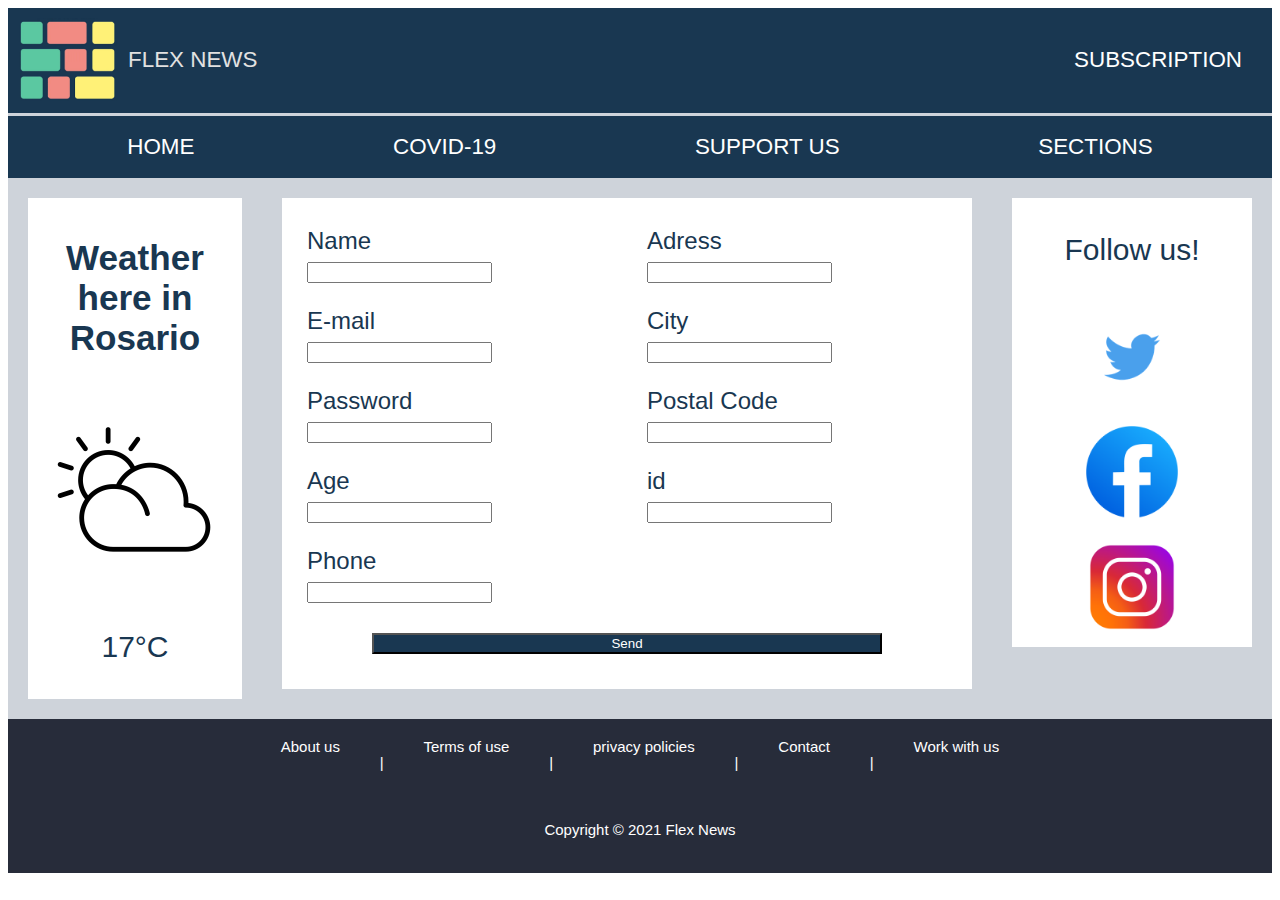
==== subscription.html @ 7cf7a208 "BaSD: created subscription.html and finished styling the form" ====
<!DOCTYPE html>
<html lang="en">
<head>
   <meta charset="UTF-8">
   <meta http-equiv="X-UA-Compatible" content="IE=edge">
   <meta name="viewport" content="width=device-width, initial-scale=1.0">
   <link rel="icon" href="./assets/images/flex box news logo.png" type="image/icon-type">
   <link rel="stylesheet" href="./CSS/reset.css">
   <link rel="stylesheet" href="./CSS/styles.css">
   <script src="./app.js"></script>
   <title>SUBSCRIPTION</title>
</head>
<body>
   <div class="container">
      <!-- header -->
      <header>
         <div class="header-left">
            <img src="./assets/images/flex box news logo.png" alt="">
            <p>FLEX NEWS</p>
         </div>
         <div class="header-right">
            <a href="./subscription.html">
               <p>SUBSCRIPTION</p>
            </a>
         </div>
      </header>
      <!-- NAVIGATION BAR -->
      <nav>
         <a href="#" class="hamburger-icon">
            <img  src="./assets/images/logo burguer menu.png" alt="#">
         </a> 
         <div class="nav-bar-links"> 
            <a href="./index.html">HOME</a>
            <a href="#">COVID-19</a>
            <a href="#">SUPPORT US</a>
            <a href="#">SECTIONS</a>
         </div>
      </nav>
      <!-- main -->
      <div class="main">
         <!-- this div contains the center and weather blocks, it helps with the transition to tablet -->
         <div class="center-and-weather">




















            <!-- Nombre completo: Debe tener más de 6 letras y al menos un espacio entre medio.
            Email: debe tener un formato de email válido.
            Contraseña: Al menos 8 caracteres, formados por letras y números.
            Edad: Número entero mayor o igual a 18.
            Teléfono: Número de al menos 7 dígitos, no aceptar espacios, guiones ni paréntesis.
            Dirección: Al menos 5 caracteres, con letras, números y un espacio en el medio.
            Ciudad: Al menos 3 caracteres.
            Código Postal: Al menos 3 caracteres.
            DNI: Número de 7 u 8 dígitos. -->
            <!-- center content -->
            <div class="form padding margin">
               <form><!--action="results.html" method = "GET"-->
                  <div class="form-left">
                     <div>
                        <label for='name'>Name</label>
                        <input type= 'text' id='name'>
                     </div>
                     <div>
                        <label for='email'>E-mail</label>
                        <input type='email' id='email'>
                     </div>
                     <div>
                        <label for='password'>Password</label>
                        <input type='password'id='password'>
                     </div>
                     <div>
                        <label for='age'>Age</label>
                        <input type='' id='age'>
                     </div>
                     <div>
                        <label for='phone'>Phone</label>
                        <input type='' id='phone'>
                     </div>
                  </div>

                  <div class="form-right">
                     <div>
                        <label for='adress'>Adress</label>
                        <input type='' id='adress'>
                     </div>
                     <div>
                        <label for='city'>City</label>
                        <input type='' id='city'>
                     </div>
                     <div>
                        <label for='postal-code'>Postal Code</label>
                        <input type='' id='postal-code'>
                     </div>
                     <div>
                        <label for='id'>id</label>
                        <input type=''id='id'>
                     </div>
                  </div>

                  <button type="button" id="button" class="darkButton">Send</button>
               </form>
            </div>
























            <!-- left side column or weather column -->
            <div class="weather padding margin">
               <h3>Weather here in Rosario</h3>
               <img src="./assets/images/climate.png" alt="#">
               <p>17°C</p>
            </div>
         </div> 
         <!--right side column or social-->
         <div class="social padding margin">
            <p>Follow us!</p>
            <div class="follow-icons">
               <a href="#"><img src="./assets/images/twitter.png" alt=""></a>
               <a href="#"><img src="./assets/images/facebook.png" alt=""></a>
               <a href=""><img src="./assets/images/instagram.png" alt=""></a>
            </div>
         </div>
      </div>
      <!-- footer -->
      <div class="footer">
         <div class="footer-links">
            <a href="#">About us</a>
            <p>|</p>
            <a href="#">Terms of use</a>
            <p>|</p>
            <a href="#">privacy policies</a>
            <p>|</p>
            <a href="#">Contact</a>
            <p>|</p>
            <a href="#">Work with us</a>
         </div>
         <p class="copyright">Copyright © 2021 Flex News</p>
      </div>
   </div>
</body>
</html>
---- CSS/styles.css ----
:root {
   --color1: #193751;
   --color2: #1b2f46;
   --color3: #516e79;
   --color4: #ced3da;
   --color5: #e2e1e1;
   --color6: #ffffff;
 }
 

/* MOBILE FIRST DESIGN*/

body {
   font-family: Verdana, Geneva, Tahoma, sans-serif;
   font-size: 30px;
}

a {
   color: var(--color6);
   width: max-content;
   text-decoration: none;
}

.padding {
   padding: 5px;
}

.margin {
   margin: 20px;
}

.container {
   display: flex;
   flex-direction: column;
   background-color: var(--color4);
   color: var(--color6);
}

/* HEADER AND NAV BAR */

header {
   display: flex;
   flex-direction: row;
   justify-content: space-between;
   align-items: center;
   min-height: 100px;
   background-color: var(--color1);
}

.hamburger-icon img {
   max-width: 100px;
}

.header-left {
   display: flex;
   align-items: center;
   color: var(--color5);
}

.header-left img {
   width: 100px;
   margin: 10px;
}

.header-left, .header-right p {
   font-family: Impact, Haettenschweiler, 'Arial Narrow Bold', sans-serif;
   font-size: 1.4rem;
}

.header-right {
   display: flex;
   color: var(--color6);
   margin: 10px;
}

.header-right a {
   margin: 0px 20px;
}

nav {
   display: flex;
   justify-content: flex-start;
   align-items: center;
   margin-top: 3px;
   background-color: var(--color1);
}

.nav-bar-links {
   display: none;
   /*These flex properties are here because later I apply display:flex;*/
   flex-basis: 100%;
   justify-content: space-around;
}

.nav-bar-links a:hover {
   text-decoration: underline;
}

/* MAIN CONTENT (CENTER) AND SIDEBARS AND FORM*/

.main {
   display: flex;
   flex-direction: column;
   align-items: center;
   color: var(--color1);
   background-color: var(--color 3);
}

.main a {
   color: var(--color1);
}

.center {
   display: flex;
   flex-direction: column;
   justify-content: center;
   background-color: var(--color6);
}

form {
   width: 100%;
   height: 100%;
   font-size: 1.5rem;
}

form > div {
   margin-left: 20px;
}

form > div > * {
   width: 70%;
}

label {
   display: block;
   margin-top: 1em;
}

.form {
   background-color: var(--color6);
}

form button {
   width: 75%;
   margin: 30px;
   color: var(--color6);
   background-color: var(--color1);
}

.main-notices-featured {
   margin: 15px 50px;
}

.main-notices-featured img {
   width: 100%;
   padding: 5px;
}

.main-notices-featured p {
   font-size: 18px;
}

.main-notices {
   padding: 25px 5px;
   border-bottom: 2px solid var(--color4);
}

.main-notices p {
   padding-top: 20px;
   font-size: 15px;
}

.main-notices img {
   display: none;
   width: 100%;
   padding: 30px 0px 5px;
}

.section {
   padding: 5px 15px 5px;
   color: var(--color3);
   text-decoration: underline;
}

.weather {
   background-color: var(--color6);
   text-align: center;
}

.center-and-weather {
   width: 100%;
   align-items: flex-start
}

.social {
   text-align: center;
   background-color: var(--color6);
}

.social img {
   width: 25%;
}



/* FOOTER */

.footer {
   background-color: #272c3a;
   font-size: 15px;
   text-align: center;
}

.footer p a {
   padding: 20px 0px 0px;
}

.footer-links {
   display: flex;
   justify-content: space-around;
   padding: 20px 0px;
}

.copyright {
   padding-bottom: 20px;
}

/* Tablet screen code */

@media only screen and (min-width: 600px) {
   
   a {
      line-height: 100%;
   }

   .main {
      flex-direction: row;
      justify-content: center;
      align-items: flex-start;
      flex-wrap: wrap;
   }

   .center {
      width: 100%;
   }

   .form {
      width: 100%;
   }

   .center-and-weather {
      display: flex;
   }

   nav {
      padding: 20px;
   }

   .nav-bar-links {
      display: flex;
      font-size: 1.4rem;
   }

   .hamburger-icon img {
      display: none;
   }

   .weather {
      order: -1;
      width: 30%;
   }

   .center-and-weather {
      width: 100%;
   }

   .social {
      width: 100%;
   }

   .social img {
      width: 100px;
      height: 100px;
   }

   .follow-icons {
      display: flex;
      justify-content: center;
   }


}

/* Computer screen code */

@media only screen and (min-width: 950px) {

   .main {
      flex-wrap: nowrap;
   }

   .center-and-weather {
      width: 1000px;
   }

   .center {
      max-width: 800px;
   }

   form {
      display: flex;
      flex-wrap: wrap;
      justify-content: center;
   }

   form > div {
      flex: 1 1 30%;
   }

   .weather {
      max-width: 230px;
   } 

   .main-notices img {
      display: inline;
   }

   .social {
      max-width: 230px;
   }
   
   .social img {
      height: 100px;
      padding-top: 10px;
   }

   .follow-icons {
      display: flex;
      flex-direction: column;
      align-items: center;
   }

   .footer-links {
      margin: 0px 20%;
   }

}
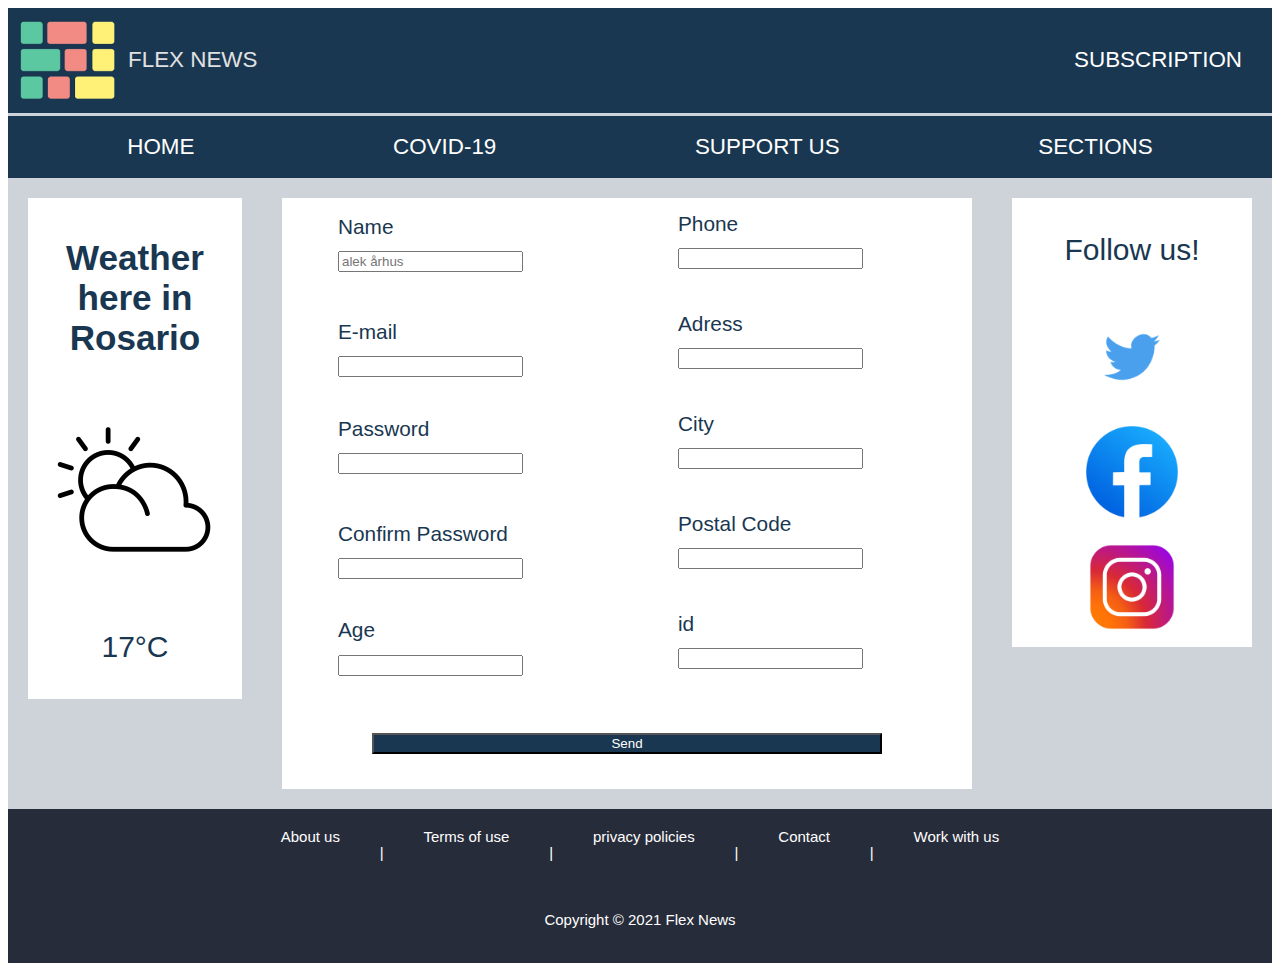
==== commit d440f8c9: "BaSD: work on progress. validated name - phone" ====
--- a/subscription.html
+++ b/subscription.html
@@ -75,42 +75,56 @@
                   <div class="form-left">
                      <div>
                         <label for='name'>Name</label>
-                        <input type= 'text' id='name'>
+                        <input type= 'text' id='name' placeholder="alek århus">
+                        <span class="hidden error-message">Error, please input a name with more than 6 letters and a space</span>
                      </div>
                      <div>
                         <label for='email'>E-mail</label>
                         <input type='email' id='email'>
+                        <span class="hidden error-message">Error, please enter a valid email</span>
                      </div>
                      <div>
                         <label for='password'>Password</label>
                         <input type='password'id='password'>
+                        <span class="hidden error-message">Must contain more than 8 characters, numbers or letters</span>
+                     </div>
+                     <div>
+                        <label for="confirm-password">Confirm Password</label>
+                        <input type="password" id='confirm-password'>
+                        <span class="hidden error-message">passwords do not match</span>
                      </div>
                      <div>
                         <label for='age'>Age</label>
                         <input type='' id='age'>
+                        <span class="hidden error-message">please enter an integer higher or equal to 18</span>
                      </div>
+                  </div>
+                  
+                  <div class="form-right">
                      <div>
                         <label for='phone'>Phone</label>
                         <input type='' id='phone'>
+                        <span class="hidden error-message">Error, please input a name with more than 6 letters</span>
                      </div>
-                  </div>
-
-                  <div class="form-right">
                      <div>
                         <label for='adress'>Adress</label>
                         <input type='' id='adress'>
+                        <span class="hidden error-message">Error, please input a name with more than 6 letters</span>
                      </div>
                      <div>
                         <label for='city'>City</label>
                         <input type='' id='city'>
+                        <span class="hidden error-message">Error, please input a name with more than 6 letters</span>
                      </div>
                      <div>
                         <label for='postal-code'>Postal Code</label>
                         <input type='' id='postal-code'>
+                        <span class="hidden error-message">Error, please input a name with more than 6 letters</span>
                      </div>
                      <div>
                         <label for='id'>id</label>
                         <input type=''id='id'>
+                        <span class="hidden error-message">Error, please input a name with more than 6 letters</span>
                      </div>
                   </div>
 
--- a/CSS/styles.css
+++ b/CSS/styles.css
@@ -116,15 +116,18 @@
    justify-content: center;
    background-color: var(--color6);
 }
-
+/* FORM */
 form {
-   width: 100%;
-   height: 100%;
-   font-size: 1.5rem;
+   font-size: 1.3rem;
 }
 
 form > div {
-   margin-left: 20px;
+   /* margin-left: 20px; */
+   display: flex;
+   flex-direction: column;
+   align-items: center;
+   justify-content: space-around;
+   min-height: 500px;
 }
 
 form > div > * {
@@ -133,7 +136,7 @@
 
 label {
    display: block;
-   margin-top: 1em;
+   margin: 0.2em 0em 0.4em;
 }
 
 .form {
@@ -147,6 +150,29 @@
    background-color: var(--color1);
 }
 
+.error-message {
+   display: block;
+   padding: 4px;
+   margin-top: 3px;
+   font-size: 0.5rem;
+   color: red;
+   max-width: 70%;
+}
+
+.showing-error {
+   border: 2px solid red;
+   border-radius: 3px;
+}
+
+.hidden {
+   visibility: hidden;
+}
+
+.visible {
+   display: block;
+}
+/* FORM END */
+
 .main-notices-featured {
    margin: 15px 50px;
 }
@@ -306,7 +332,7 @@
    .center {
       max-width: 800px;
    }
-
+  /*FORM  */
    form {
       display: flex;
       flex-wrap: wrap;
@@ -314,9 +340,9 @@
    }
 
    form > div {
-      flex: 1 1 30%;
-   }
-
+      flex: 1 1 50%;
+   }
+   /* FORM END */
    .weather {
       max-width: 230px;
    } 
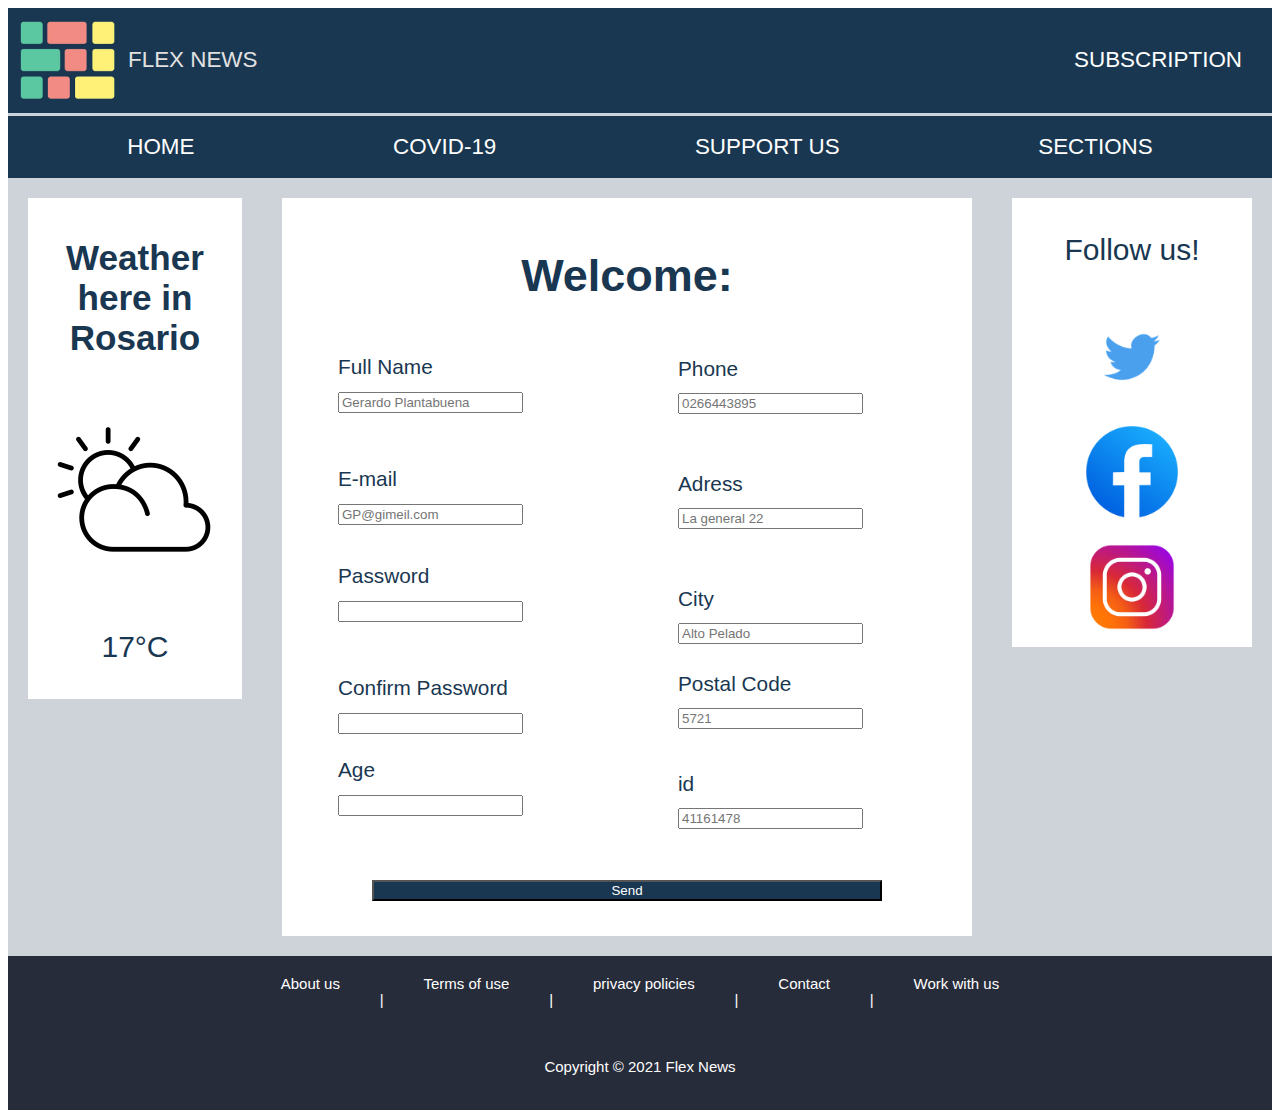
==== commit 4c2593a8: "BaSD: Created modal with no functionality yet, it is hidden by default." ====
--- a/subscription.html
+++ b/subscription.html
@@ -8,6 +8,8 @@
    <link rel="stylesheet" href="./CSS/reset.css">
    <link rel="stylesheet" href="./CSS/styles.css">
    <script src="./app.js"></script>
+   <link href="https://fonts.googleapis.com/icon?family=Material+Icons"
+      rel="stylesheet">
    <title>SUBSCRIPTION</title>
 </head>
 <body>
@@ -40,53 +42,24 @@
       <div class="main">
          <!-- this div contains the center and weather blocks, it helps with the transition to tablet -->
          <div class="center-and-weather">
-
-
-
-
-
-
-
-
-
-
-
-
-
-
-
-
-
-
-
-
-            <!-- Nombre completo: Debe tener más de 6 letras y al menos un espacio entre medio.
-            Email: debe tener un formato de email válido.
-            Contraseña: Al menos 8 caracteres, formados por letras y números.
-            Edad: Número entero mayor o igual a 18.
-            Teléfono: Número de al menos 7 dígitos, no aceptar espacios, guiones ni paréntesis.
-            Dirección: Al menos 5 caracteres, con letras, números y un espacio en el medio.
-            Ciudad: Al menos 3 caracteres.
-            Código Postal: Al menos 3 caracteres.
-            DNI: Número de 7 u 8 dígitos. -->
-            <!-- center content -->
             <div class="form padding margin">
-               <form><!--action="results.html" method = "GET"-->
+               <h2>Welcome: <span id="nameh2"></span></h2>
+               <form id="form">
                   <div class="form-left">
                      <div>
-                        <label for='name'>Name</label>
-                        <input type= 'text' id='name' placeholder="alek århus">
-                        <span class="hidden error-message">Error, please input a name with more than 6 letters and a space</span>
+                        <label for='name'>Full Name</label>
+                        <input type= 'text' id='name' placeholder='Gerardo Plantabuena' onkeyup="getName(event)">
+                        <span class="hidden error-message">Name: please input a name with more than 6 letters and a space</span>
                      </div>
                      <div>
                         <label for='email'>E-mail</label>
-                        <input type='email' id='email'>
-                        <span class="hidden error-message">Error, please enter a valid email</span>
+                        <input type='email' id='email' placeholder='GP@gimeil.com'>
+                        <span class="hidden error-message">Email: please enter a valid email</span>
                      </div>
                      <div>
                         <label for='password'>Password</label>
-                        <input type='password'id='password'>
-                        <span class="hidden error-message">Must contain more than 8 characters, numbers or letters</span>
+                     <input type='password'id='password'>
+                        <span class="hidden error-message">Pass: must contain more than 8 characters, numbers or letters</span>
                      </div>
                      <div>
                         <label for="confirm-password">Confirm Password</label>
@@ -96,65 +69,41 @@
                      <div>
                         <label for='age'>Age</label>
                         <input type='' id='age'>
-                        <span class="hidden error-message">please enter an integer higher or equal to 18</span>
+                        <span class="hidden error-message">Age: please enter an integer higher or equal to 18</span>
                      </div>
                   </div>
                   
                   <div class="form-right">
                      <div>
                         <label for='phone'>Phone</label>
-                        <input type='' id='phone'>
-                        <span class="hidden error-message">Error, please input a name with more than 6 letters</span>
+                        <input type='' id='phone' placeholder='0266443895'>
+                        <span class="hidden error-message">Phone: needs more than 7 digits no dash, parenthesis or spaces</span>
                      </div>
                      <div>
                         <label for='adress'>Adress</label>
-                        <input type='' id='adress'>
-                        <span class="hidden error-message">Error, please input a name with more than 6 letters</span>
+                        <input type='' id='adress' placeholder='La general 22'>
+                        <span class="hidden error-message">Adress: at least 5 characters with letters, numbers and a space</span>
                      </div>
                      <div>
                         <label for='city'>City</label>
-                        <input type='' id='city'>
-                        <span class="hidden error-message">Error, please input a name with more than 6 letters</span>
+                        <input type='' id='city' placeholder='Alto Pelado'>
+                        <span class="hidden error-message">City: more than 3 characters</span>
                      </div>
                      <div>
                         <label for='postal-code'>Postal Code</label>
-                        <input type='' id='postal-code'>
-                        <span class="hidden error-message">Error, please input a name with more than 6 letters</span>
+                        <input type='' id='postal-code'  placeholder='5721'>
+                        <span class="hidden error-message">Postal Code: more than 3 characters</span>
                      </div>
                      <div>
                         <label for='id'>id</label>
-                        <input type=''id='id'>
-                        <span class="hidden error-message">Error, please input a name with more than 6 letters</span>
+                        <input type=''id='id' placeholder='41161478'>
+                        <span class="hidden error-message">ID: Must have 7 or 8 digits</span>
                      </div>
                   </div>
 
-                  <button type="button" id="button" class="darkButton">Send</button>
+                  <button type="submit" id="button" class="darkButton">Send</button>
                </form>
             </div>
-
-
-
-
-
-
-
-
-
-
-
-
-
-
-
-
-
-
-
-
-
-
-
-
             <!-- left side column or weather column -->
             <div class="weather padding margin">
                <h3>Weather here in Rosario</h3>
@@ -187,6 +136,22 @@
          </div>
          <p class="copyright">Copyright © 2021 Flex News</p>
       </div>
+		<div class="modal">
+			<div class="modal__inner">
+            <div class="modal__top">
+               <div class="modal__title">sample title</div>
+               <button type="button" class="modal__close">
+                  <span class="material-icons">close</span>
+               </button>
+            </div>
+				<div class="modal__content">
+               Lorem ipsum, dolor sit amet consectetur adipisicing elit. Aperiam a laboriosam distinctio, molestiae magni cumque, quia saepe neque asperiores porro odit iure accusantium est debitis ipsum quisquam. Laudantium, dignissimos similique?
+            </div>
+            <div class="modal__bottom">
+               <button class="modal__button">Thanks!</button>
+            </div>
+			</div>
+		</div>
    </div>
 </body>
 </html>--- a/CSS/styles.css
+++ b/CSS/styles.css
@@ -5,6 +5,9 @@
    --color4: #ced3da;
    --color5: #e2e1e1;
    --color6: #ffffff;
+   --redish:#f28b83;
+   --greensih:#5bc8a1;
+   --yellowish:#fff177;
  }
  
 
@@ -116,6 +119,10 @@
    justify-content: center;
    background-color: var(--color6);
 }
+h2 {
+   text-align: center;
+   padding: 10px ;
+}
 /* FORM */
 form {
    font-size: 1.3rem;
@@ -152,9 +159,8 @@
 
 .error-message {
    display: block;
-   padding: 4px;
    margin-top: 3px;
-   font-size: 0.5rem;
+   font-size: 0.8rem;
    color: red;
    max-width: 70%;
 }
@@ -251,6 +257,75 @@
    padding-bottom: 20px;
 }
 
+/* MODAL */
+
+.modal {
+   --gap: 15px;
+   position: fixed;
+   top: 0;
+   left: 0;
+   width: 100vw;
+   height: 100vh;
+   display: flex;
+   align-items: center;
+   justify-content: center;
+   box-sizing: border-box;
+   padding: var(--gap);
+   background: rgba(0, 0, 0, 0.5);
+   font-family: sans-serif;
+   display: none;
+ }
+
+.modal__inner {
+   background: var(--color6);
+   color: var(--color1);
+   width: 100%;
+   max-width: 800px;
+   overflow: hidden;
+   border-radius: 4px;
+}
+
+.modal__top {
+    display: flex;
+    align-items: center;
+    background: var(--color4);
+    /* justify-content: space-between; */
+}
+
+.modal__title {
+   flex-grow: 1;
+   padding: 0 var(--gap);
+   font-size: 40px;
+}
+
+.modal__close {
+   display: flex;
+   align-items: center;
+   cursor: pointer;
+   padding: var(--gap);
+   background: none;
+   border: none;
+   outline: none;
+}
+
+.modal__content {
+   padding: var(--gap);
+   line-height: 1.5;
+}
+
+.modal__bottom {
+   text-align: right;
+}
+
+.modal__button {
+   padding: var(--gap);
+   margin: var(--gap);
+   min-width: 150px;
+   cursor: pointer;
+   border: none;
+   outline: none;
+   border-radius: 4px;
+}
 /* Tablet screen code */
 
 @media only screen and (min-width: 600px) {
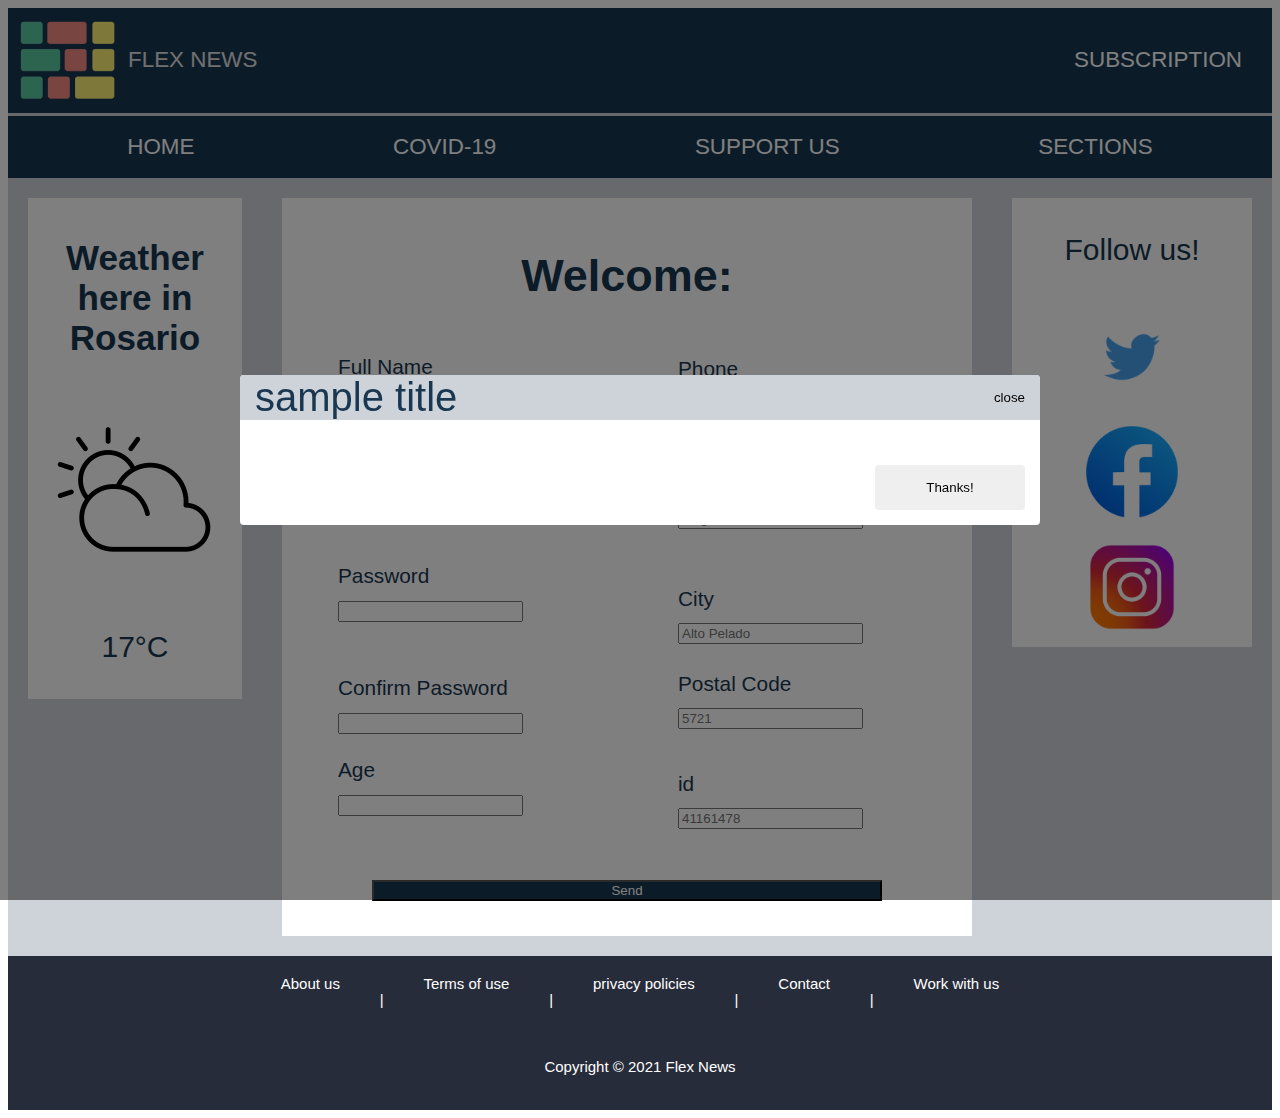
==== commit f4d479e3: "BaSD: added functionality to modal window and set up the url to fetch on successful validation" ====
--- a/subscription.html
+++ b/subscription.html
@@ -136,19 +136,19 @@
          </div>
          <p class="copyright">Copyright © 2021 Flex News</p>
       </div>
-		<div class="modal">
-			<div class="modal__inner">
-            <div class="modal__top">
-               <div class="modal__title">sample title</div>
-               <button type="button" class="modal__close">
-                  <span class="material-icons">close</span>
+      <!-- MODAL WINDOW -->
+		<div id="modal">
+			<div id="modal__inner">
+            <div id="modal__top">
+               <div id="modal__title">sample title</div>
+               <button type="button" id="modal__close">
+                  <span id="material-icons">close</span>
                </button>
             </div>
-				<div class="modal__content">
-               Lorem ipsum, dolor sit amet consectetur adipisicing elit. Aperiam a laboriosam distinctio, molestiae magni cumque, quia saepe neque asperiores porro odit iure accusantium est debitis ipsum quisquam. Laudantium, dignissimos similique?
+				<div id="modal__content">
             </div>
-            <div class="modal__bottom">
-               <button class="modal__button">Thanks!</button>
+            <div id="modal__bottom">
+               <button id="modal__button">Thanks!</button>
             </div>
 			</div>
 		</div>
--- a/CSS/styles.css
+++ b/CSS/styles.css
@@ -259,7 +259,7 @@
 
 /* MODAL */
 
-.modal {
+#modal {
    --gap: 15px;
    position: fixed;
    top: 0;
@@ -273,10 +273,10 @@
    padding: var(--gap);
    background: rgba(0, 0, 0, 0.5);
    font-family: sans-serif;
-   display: none;
+   /* display: none; */
  }
 
-.modal__inner {
+#modal__inner {
    background: var(--color6);
    color: var(--color1);
    width: 100%;
@@ -285,20 +285,20 @@
    border-radius: 4px;
 }
 
-.modal__top {
+#modal__top {
     display: flex;
     align-items: center;
     background: var(--color4);
     /* justify-content: space-between; */
 }
 
-.modal__title {
+#modal__title {
    flex-grow: 1;
    padding: 0 var(--gap);
    font-size: 40px;
 }
 
-.modal__close {
+#modal__close {
    display: flex;
    align-items: center;
    cursor: pointer;
@@ -308,16 +308,16 @@
    outline: none;
 }
 
-.modal__content {
+#modal__content {
    padding: var(--gap);
    line-height: 1.5;
 }
 
-.modal__bottom {
+#modal__bottom {
    text-align: right;
 }
 
-.modal__button {
+#modal__button {
    padding: var(--gap);
    margin: var(--gap);
    min-width: 150px;
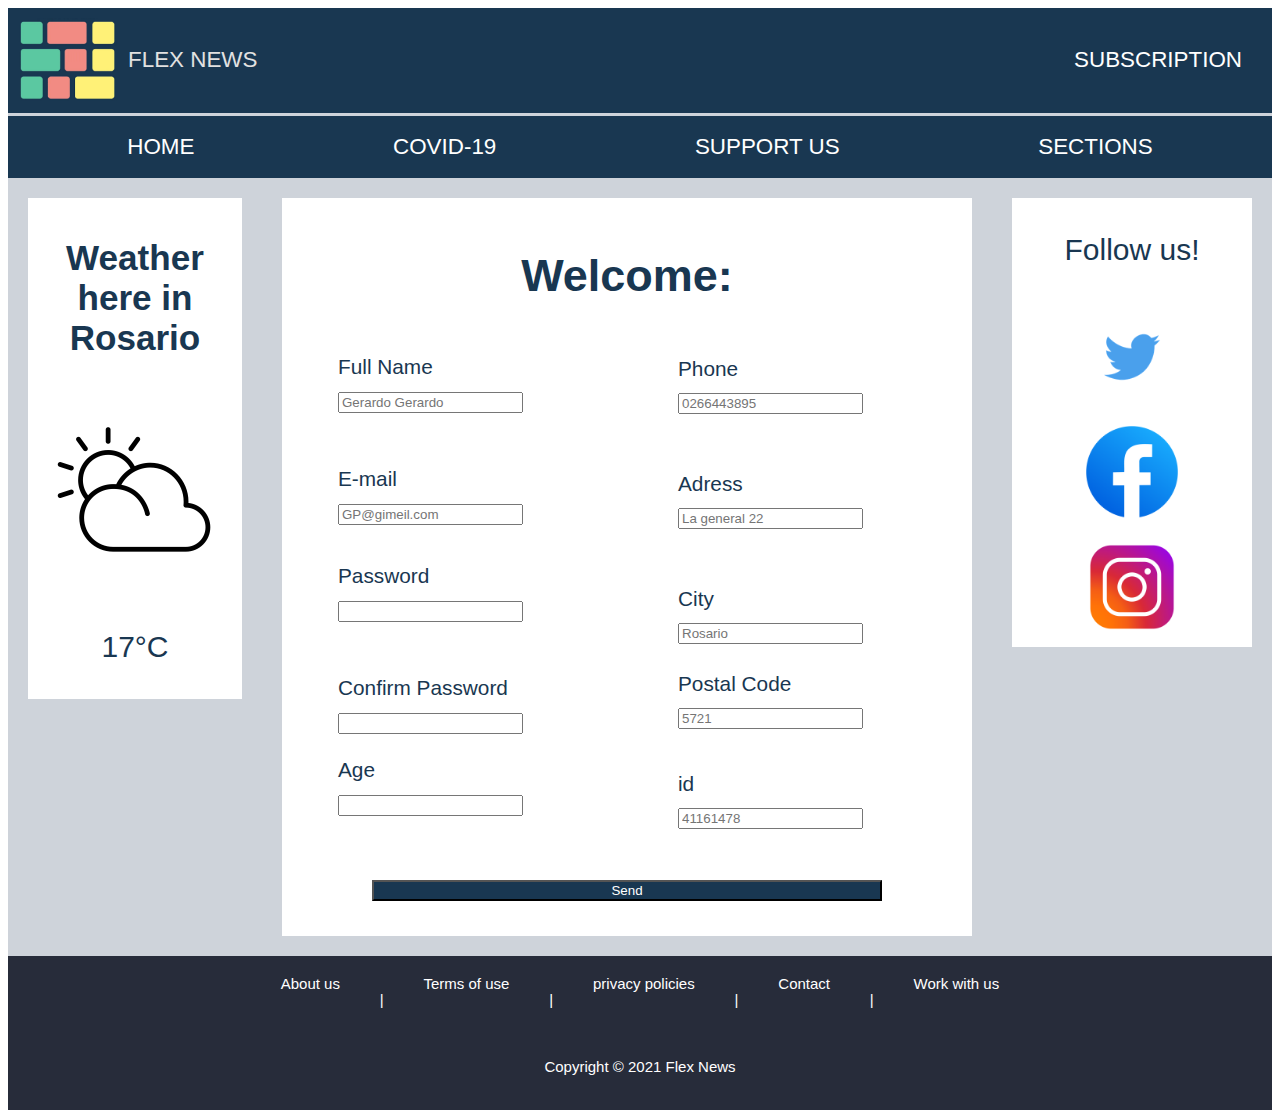
==== commit 9a777e37: "BaSD: created fetch functions and local storage functions" ====
--- a/subscription.html
+++ b/subscription.html
@@ -48,7 +48,7 @@
                   <div class="form-left">
                      <div>
                         <label for='name'>Full Name</label>
-                        <input type= 'text' id='name' placeholder='Gerardo Plantabuena' onkeyup="getName(event)">
+                        <input type= 'text' id='name' placeholder='Gerardo Gerardo' onkeyup="getName(event)">
                         <span class="hidden error-message">Name: please input a name with more than 6 letters and a space</span>
                      </div>
                      <div>
@@ -86,7 +86,7 @@
                      </div>
                      <div>
                         <label for='city'>City</label>
-                        <input type='' id='city' placeholder='Alto Pelado'>
+                        <input type='' id='city' placeholder='Rosario'>
                         <span class="hidden error-message">City: more than 3 characters</span>
                      </div>
                      <div>
--- a/CSS/styles.css
+++ b/CSS/styles.css
@@ -273,7 +273,7 @@
    padding: var(--gap);
    background: rgba(0, 0, 0, 0.5);
    font-family: sans-serif;
-   /* display: none; */
+   display: none;
  }
 
 #modal__inner {
@@ -310,7 +310,7 @@
 
 #modal__content {
    padding: var(--gap);
-   line-height: 1.5;
+   font-size: 10px;
 }
 
 #modal__bottom {
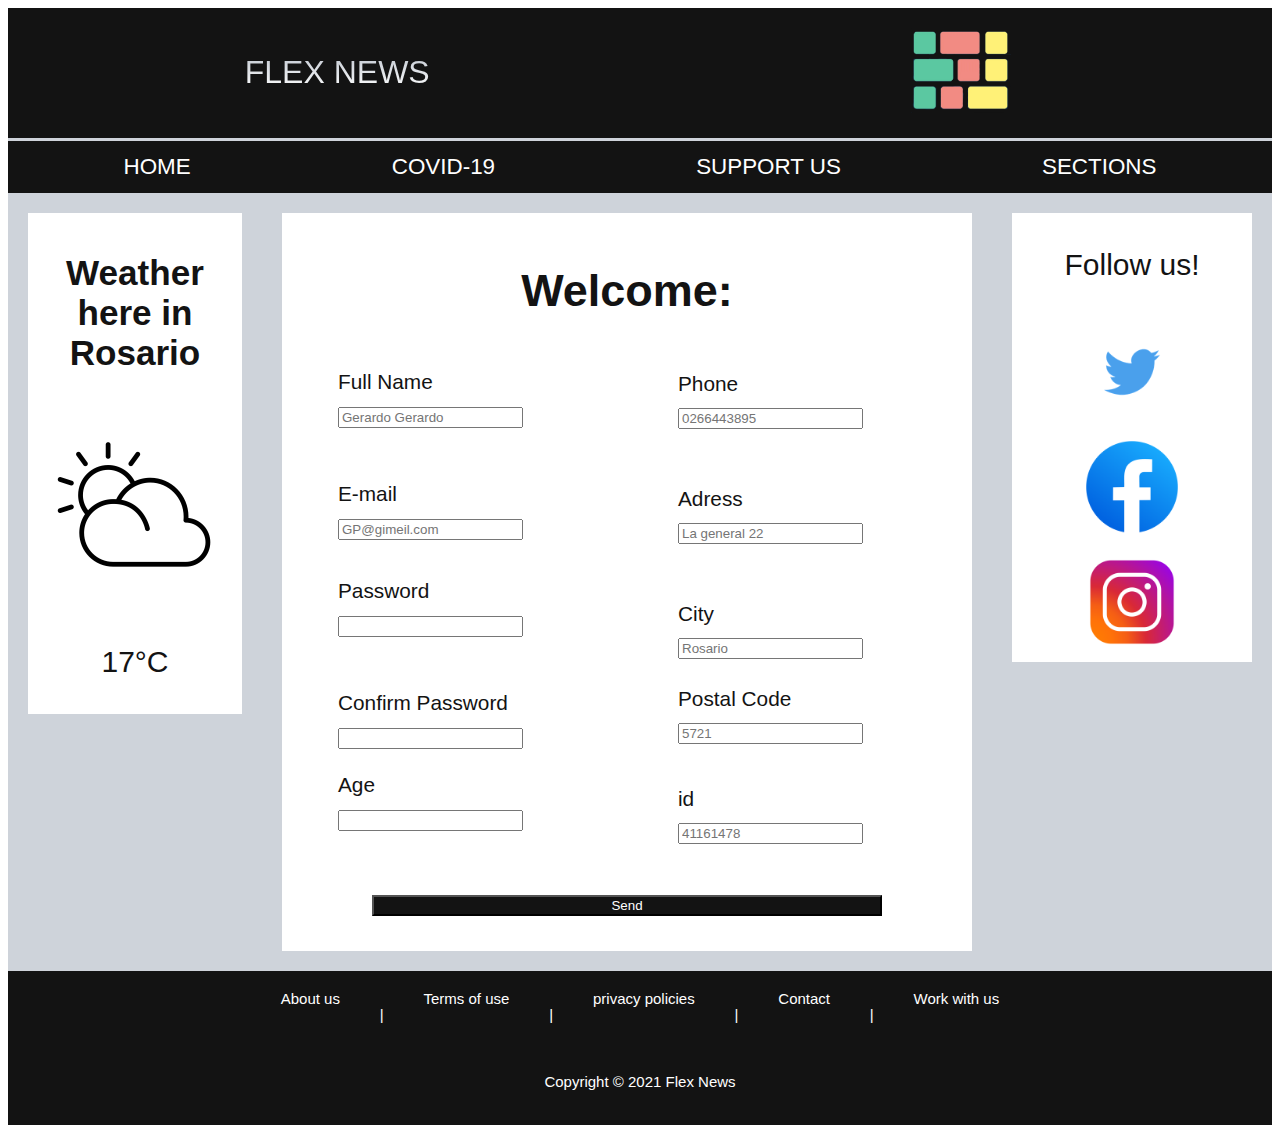
==== commit 5560fe78: "BaSD: changed styles to nav-var and footer links" ====
--- a/subscription.html
+++ b/subscription.html
@@ -17,12 +17,11 @@
       <!-- header -->
       <header>
          <div class="header-left">
-            <img src="./assets/images/flex box news logo.png" alt="">
-            <p>FLEX NEWS</p>
+            <p id="flex-news">FLEX NEWS</p>
          </div>
          <div class="header-right">
             <a href="./subscription.html">
-               <p>SUBSCRIPTION</p>
+               <img src="./assets/images/flex box news logo transparent.png" alt="">
             </a>
          </div>
       </header>
--- a/CSS/styles.css
+++ b/CSS/styles.css
@@ -1,5 +1,5 @@
 :root {
-   --color1: #193751;
+   --color1: #131313;
    --color2: #1b2f46;
    --color3: #516e79;
    --color4: #ced3da;
@@ -48,8 +48,20 @@
    align-items: center;
    min-height: 100px;
    background-color: var(--color1);
-}
-
+   background-size: 100%;
+}
+
+#flex-news {
+   background-color: #ff8177;
+  background-image: linear-gradient(to top, var(--color6) 0%,var(--color4) 80%);
+  background-size: 100%;
+  -webkit-background-clip: text;
+  -moz-background-clip: text;
+  -webkit-text-fill-color: transparent;
+  -moz-text-fill-color: transparent;
+  font-size: 2rem;
+  padding-left: 1rem;
+}
 .hamburger-icon img {
    max-width: 100px;
 }
@@ -60,7 +72,7 @@
    color: var(--color5);
 }
 
-.header-left img {
+.header-right img {
    width: 100px;
    margin: 10px;
 }
@@ -93,10 +105,6 @@
    /*These flex properties are here because later I apply display:flex;*/
    flex-basis: 100%;
    justify-content: space-around;
-}
-
-.nav-bar-links a:hover {
-   text-decoration: underline;
 }
 
 /* MAIN CONTENT (CENTER) AND SIDEBARS AND FORM*/
@@ -238,7 +246,7 @@
 /* FOOTER */
 
 .footer {
-   background-color: #272c3a;
+   background-color: var(--color1);
    font-size: 15px;
    text-align: center;
 }
@@ -251,6 +259,12 @@
    display: flex;
    justify-content: space-around;
    padding: 20px 0px;
+}
+
+.footer-links a:hover {
+   color: var(--redish);
+   text-decoration: none;
+   transition: all 0.3s ease;
 }
 
 .copyright {
@@ -329,7 +343,11 @@
 /* Tablet screen code */
 
 @media only screen and (min-width: 600px) {
-   
+
+   header {
+      justify-content: space-around;
+   }
+
    a {
       line-height: 100%;
    }
@@ -354,12 +372,19 @@
    }
 
    nav {
-      padding: 20px;
+      padding: 15px;
    }
 
    .nav-bar-links {
       display: flex;
       font-size: 1.4rem;
+      text-decoration: none;
+   }
+
+   .nav-bar-links a:hover{
+      color: var(--redish);
+      text-decoration: none;
+      transition: all 0.3s ease;
    }
 
    .hamburger-icon img {
